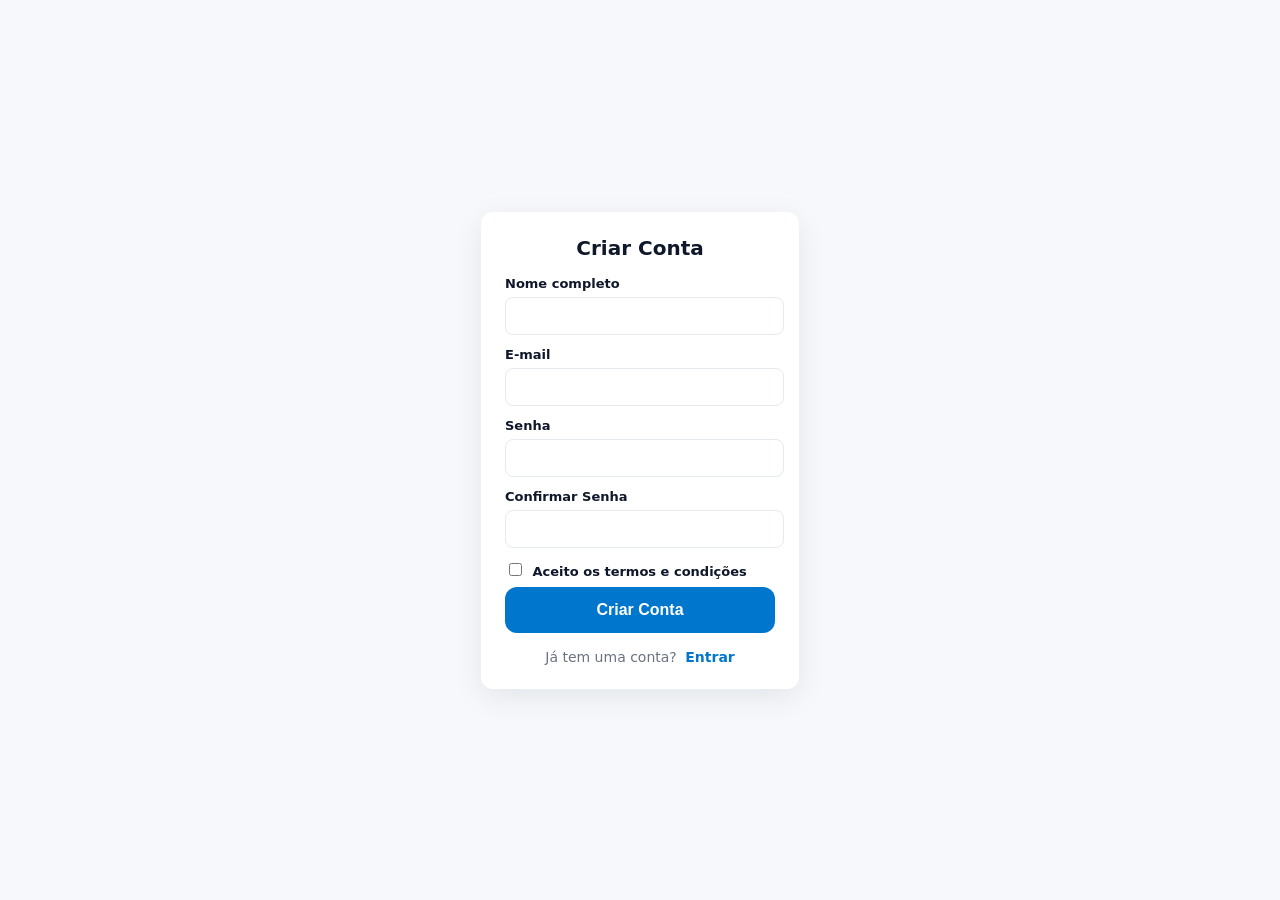
==== Criar conta.html @ d504eab2 "Create Criar conta.html" ====
<!DOCTYPE html>
<html lang="pt-BR">
<head>
<meta charset="UTF-8">
<meta name="viewport" content="width=device-width, initial-scale=1.0">
<title>Criar Conta</title>
<style>
:root{
  --accent:#0077cc;
  --bg:#f6f8fb;
  --card:#ffffff;
  --text:#0f172a;
  --muted:#6b7280;
}
body{
  margin:0;
  font-family: Inter, system-ui, -apple-system, "Segoe UI", Roboto, Arial;
  background: var(--bg);
  display:flex;
  justify-content:center;
  align-items:center;
  min-height:100vh;
}
.card{
  background: var(--card);
  padding: 24px;
  border-radius: 12px;
  box-shadow: 0 8px 30px rgba(11,23,39,0.08);
  width: 100%;
  max-width: 270px;
}
h2{
  margin-top:0;
  margin-bottom:16px;
  font-size:20px;
  color: var(--text);
  text-align:center;
}
label{
  display:block;
  margin-bottom:6px;
  font-weight:600;
  font-size:13px;
  color: var(--text);
}
input[type="text"], input[type="email"], input[type="password"]{
  width:95%;
  padding:10px;
  border-radius:8px;
  border:1px solid #e6e9ef;
  margin-bottom:12px;
  font-size:14px;
}
input[type="checkbox"]{
  margin-right:6px;
}
.btn{
  display:block;
  width:100%;
  padding:14px;
  background: var(--accent);
  color:#fff;
  font-weight:600;
  border:none;
  border-radius:12px;
  cursor:pointer;
  font-size:16px;
  margin-top:8px;
}
.btn:disabled{
  opacity:0.5;
  cursor:not-allowed;
}
.bottom-text{
  text-align:center;
  margin-top:16px;
  font-size:14px;
  color: var(--muted);
}
.bottom-text a{
  color: var(--accent);
  text-decoration:none;
  font-weight:600;
  margin-left:4px;
}
</style>
</head>
<body>

<div class="card">
  <h2>Criar Conta</h2>
  <form id="signupForm">
    <label for="name">Nome completo</label>
    <input type="text" id="name" required>

    <label for="email">E-mail</label>
    <input type="email" id="email" required>

    <label for="password">Senha</label>
    <input type="password" id="password" required>

    <label for="confirmPassword">Confirmar Senha</label>
    <input type="password" id="confirmPassword" required>

    <label>
      <input type="checkbox" id="terms" required> Aceito os termos e condições
    </label>

    <button type="submit" class="btn">Criar Conta</button>
  </form>

  <div class="bottom-text">
    Já tem uma conta? <a href="login.html">Entrar</a>
  </div>
</div>

</body>
</html>
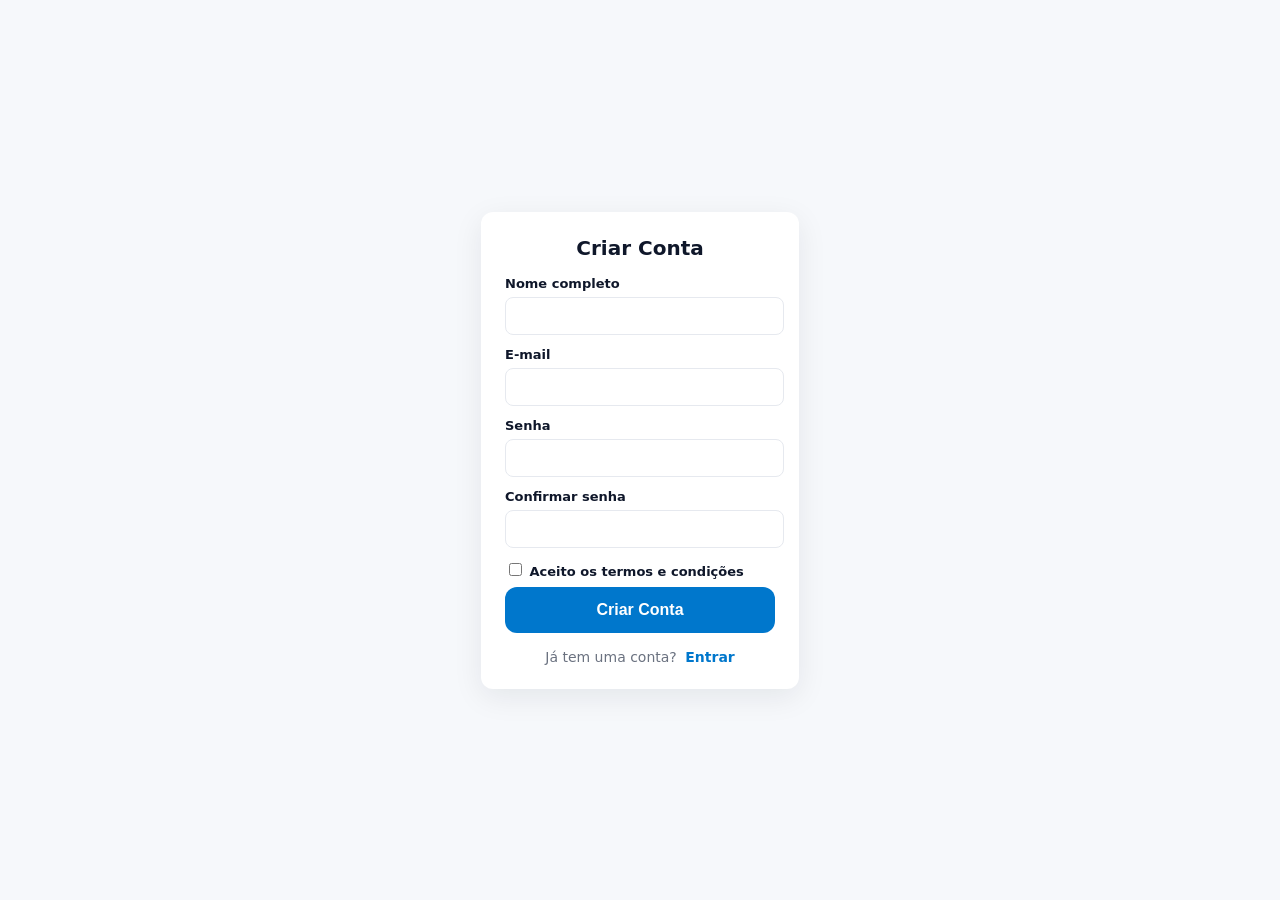
==== commit 746e4d12: "Improve layout and validation for account creation Refactor HTML and CSS for account creation form." ====
--- a/Criar conta.html
+++ b/Criar conta.html
@@ -5,88 +5,18 @@
 <meta name="viewport" content="width=device-width, initial-scale=1.0">
 <title>Criar Conta</title>
 <style>
-:root{
-  --accent:#0077cc;
-  --bg:#f6f8fb;
-  --card:#ffffff;
-  --text:#0f172a;
-  --muted:#6b7280;
-}
-body{
-  margin:0;
-  font-family: Inter, system-ui, -apple-system, "Segoe UI", Roboto, Arial;
-  background: var(--bg);
-  display:flex;
-  justify-content:center;
-  align-items:center;
-  min-height:100vh;
-}
-.card{
-  background: var(--card);
-  padding: 24px;
-  border-radius: 12px;
-  box-shadow: 0 8px 30px rgba(11,23,39,0.08);
-  width: 100%;
-  max-width: 270px;
-}
-h2{
-  margin-top:0;
-  margin-bottom:16px;
-  font-size:20px;
-  color: var(--text);
-  text-align:center;
-}
-label{
-  display:block;
-  margin-bottom:6px;
-  font-weight:600;
-  font-size:13px;
-  color: var(--text);
-}
-input[type="text"], input[type="email"], input[type="password"]{
-  width:95%;
-  padding:10px;
-  border-radius:8px;
-  border:1px solid #e6e9ef;
-  margin-bottom:12px;
-  font-size:14px;
-}
-input[type="checkbox"]{
-  margin-right:6px;
-}
-.btn{
-  display:block;
-  width:100%;
-  padding:14px;
-  background: var(--accent);
-  color:#fff;
-  font-weight:600;
-  border:none;
-  border-radius:12px;
-  cursor:pointer;
-  font-size:16px;
-  margin-top:8px;
-}
-.btn:disabled{
-  opacity:0.5;
-  cursor:not-allowed;
-}
-.bottom-text{
-  text-align:center;
-  margin-top:16px;
-  font-size:14px;
-  color: var(--muted);
-}
-.bottom-text a{
-  color: var(--accent);
-  text-decoration:none;
-  font-weight:600;
-  margin-left:4px;
-}
+:root{--accent:#0077cc;--bg:#f6f8fb;--card:#ffffff;--text:#0f172a;--muted:#6b7280}
+body{margin:0;font-family:Inter,system-ui,-apple-system,"Segoe UI",Roboto,Arial;background:var(--bg);display:flex;justify-content:center;align-items:center;min-height:100vh}
+.card{background:var(--card);padding:24px;border-radius:12px;box-shadow:0 8px 30px rgba(11,23,39,0.08);width:100%;max-width:270px}
+h2{margin-top:0;margin-bottom:16px;font-size:20px;color:var(--text);text-align:center}
+label{display:block;margin-bottom:6px;font-weight:600;font-size:13px;color:var(--text)}
+input[type="text"],input[type="email"],input[type="password"]{width:95%;padding:10px;border-radius:8px;border:1px solid #e6e9ef;margin-bottom:12px;font-size:14px}
+.btn{display:block;width:100%;padding:14px;background:var(--accent);color:#fff;font-weight:600;border:none;border-radius:12px;cursor:pointer;font-size:16px;margin-top:8px}
+.bottom-text{text-align:center;margin-top:16px;font-size:14px;color:var(--muted)}
+.bottom-text a{color:var(--accent);text-decoration:none;font-weight:600;margin-left:4px}
 </style>
 </head>
 <body>
-
 <div class="card">
   <h2>Criar Conta</h2>
   <form id="signupForm">
@@ -99,12 +29,10 @@
     <label for="password">Senha</label>
     <input type="password" id="password" required>
 
-    <label for="confirmPassword">Confirmar Senha</label>
+    <label for="confirmPassword">Confirmar senha</label>
     <input type="password" id="confirmPassword" required>
 
-    <label>
-      <input type="checkbox" id="terms" required> Aceito os termos e condições
-    </label>
+    <label><input type="checkbox" id="terms" required> Aceito os termos e condições</label>
 
     <button type="submit" class="btn">Criar Conta</button>
   </form>
@@ -114,5 +42,21 @@
   </div>
 </div>
 
+<script>
+const form = document.getElementById('signupForm');
+form.addEventListener('submit', e=>{
+  e.preventDefault();
+  const pwd = document.getElementById('password').value;
+  const conf = document.getElementById('confirmPassword').value;
+  const terms = document.getElementById('terms').checked;
+
+  if(pwd !== conf){ alert('Senhas não coincidem'); return; }
+  if(!terms){ alert('Aceite os termos'); return; }
+
+  // Aqui você chamaria o Firebase ou outro backend
+  alert('Conta criada com sucesso!');
+  window.location.href='login.html'; // redireciona para login
+});
+</script>
 </body>
 </html>
